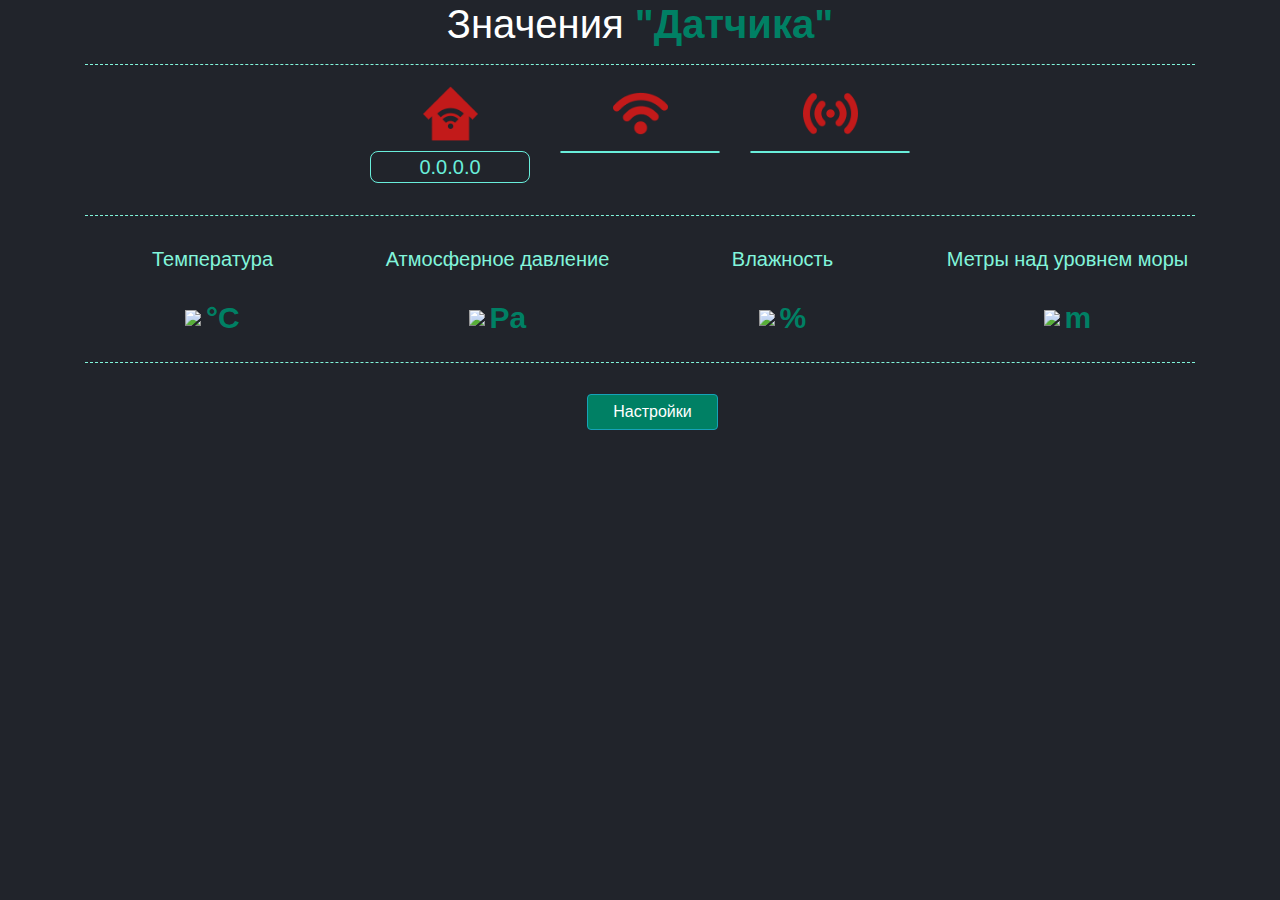
==== WebServer/data/index.html @ e47bf51a "Initial commit" ====
<!--
File Name: Firmware_TT
Plugin URI: http://shipilovfamily.com/ada-team
Description: Файл создан для того чтоб модефецировать прошивку под Датчик давления.
Author: Shipilov Anaioliy and Timkov Daniil
Author URI: http://shipilovfamily.com/
Version: 2.0.1
-->

<!DOCTYPE html>
<html lang="ru-RU">
  <head>
    
  <script type="text/javascript" src="js/jquery.min.js"></script>
	<script type="text/javascript" src="js/index.js"></script>
  <link rel="stylesheet" href="css/bootstrap.min.css">
	<link rel="stylesheet" href="css/main.css">

  </head>
  <body>
    <div class="container">
      <h1 class="name-tt">Значения <b class="b-tt">"Датчика"</b></h1>
      <hr class="hr-tt">
      <div class="row">
        <div class="col-md-3">
        </div>
        <div class="col-md-2">
          <div class="icon-home-page infom-home-page">
            <img src="images/homeoff.png" id="homepng" width="55">
          </div>
          <p class="infom-home-page" id="home"></p>
        </div>
        <div class="col-md-2">
          <div class="icon-home-page infom-home-page">
            <img src="images/wifioff.png" id="wifipng" width="55">
          </div>
          <p class="infom-home-page" id="wifi"></p>
        </div>
        <div class="col-md-2">
          <div class="icon-home-page infom-home-page">
            <img src="images/mqttoff.png" id="mqttpng" width="55">
          </div>
          <p class="infom-home-page" id="mqtt"></p>
        </div>
        <div class="col-md-3">
        </div>
      </div>
      <hr class="hr-tt">
        <div class="row">
          <div class="col-md-3">
            <h5 class="title-tt">Температура</h5>
            <div class="temp-align">
              <img src="images/temperature.png" width="45">
                <b class="temp_color" id="temperature"></b><b class="inot-tt">°С</b>
            </div>
          </div>
          <div class="col-md-3">
            <h5 class="title-tt">Атмосферное давление</h5>
            <div class="temp-align">
              <img src="images/skull.png" width="45">
                <b class="temp_color" id="pressure"></b><b class="inot-tt">Pa</b>
            </div>
          </div>
          <div class="col-md-3">
            <h5 class="title-tt">Влажность</h5>
            <div class="temp-align">
              <img src="images/humidity.png" width="45">
              <b class="temp_color" id="humidity"></b><b class="inot-tt"> %</b>
            </div>
          </div>
          <div class="col-md-3">
            <h5 class="title-tt">Метры над уровнем моры</h5>
            <div class="temp-align">
              <img src="images/water-rise.png" width="45">
              <b class="temp_color" id="altitude"></b><b class="inot-tt"> m</b>
            </div>
          </div>
        </div>
        <hr class="hr-tt">
        <div class="temp-align">
          <a href="settings.html"><button type="button" class="btn btn-info">Настройки</button></a>
        </div>
    </div>
    <div class="botom-tt">
    </div>
  </body>
</html>
---- WebServer/data/css/main.css ----
/*
File Name: Firmware_TT
Plugin URI: http://shipilovfamily.com/ada-team
Description: Файл создан для того чтоб модефецировать прошивку под Датчик давления.
Author: Shipilov Anaioliy
Author URI: http://shipilovfamily.com/
Version: 2.0.1 */
.notFound{
  background-image: url(../images/404.png); /* Путь к фоновому изображению */
  background-color: #21242B;
}

body{
  background-color: #21242B!important;
}
.clear {
	clear: both;
}
div{
  color: #fff;
}
.name-tt{
  text-align: center;
  color: #fff;

}
b.b-tt {
    color: #008064;
}
h5.title-tt {
    text-align: center;
    color: #82f5db;
    padding-top: 15px;
}
hr.hr-tt {
    border-top: 1px dashed #82f5db;
}
.temp-align {
    text-align: center;
}
i.fa {
    color: #008064;
    font-size: 30px;
}
b.inot-tt{
  color: #008064;
  font-size: 30px;
}
.temp_color {
    color: #FFFFFF;
    font-family: 'Montserrat' , sans-serif;
    font-size: 45px;
}
button.btn.btn-info {
    background-color: #008064;
    color: #FFFFFF;
    padding: 5px 25px;
    margin: 15px 0 0 25px
}
botom-tt{
  padding: 25px;
}
.icon-home-page.infom-home-page {
    font-size: 45px;
    text-align: center;
    color: #008064;
}
p.infom-home-page {
    font-size: 20px;
    text-align: center;
    border: 1px solid #69eedb;
    border-radius: 8px;
    color: #69eedb;
}
.popup-checkbox, .popup {
  display: none;
}

.popup {
  position: fixed;
  z-index: 10;
  top: 0;
  left: 0;
  width: 100%;
  height: 100%;
  opacity: 0;
}

.popup:before {
  display: block;
  content: ' ';
  position: absolute;
  z-index: 1;
  width: 100%;
  height: 100%;
  top: 0;
  left: 0;
  background-color: #000;
  opacity: .5;
}

.popup-content {
    width: 90%;
    height: 95%;
    position: absolute;
    z-index: 2;
    top: 0px;
    bottom: 0;
    left: 0;
    right: 0;
    margin: auto;
    background-color: #21242B;
    border: 1px solid #ddd;
    border-radius: 6px;
    padding: 20px;
    -moz-box-sizing: border-box;
    box-sizing: border-box;
    /* padding: 38px 0; */
    overflow: auto;
}

.popup-checkbox:checked + .popup {
  opacity: 1;
  display: block;
}

.popup-shower {
  cursor: pointer;

}

.popup-shower:hover {
  color: #000;

}

.popup-closer {
    font-size: 20px;
    line-height: 20px;
    cursor: pointer;
}

label.popup-shower {
    background-color: #008064;
    color: #FFFFFF;
    padding: 5px 25px;
    /* margin: 15px 0 0 25px; */
}
input.num-3 {
    width: 45px;
}
input.urls {
    width: 100%;
}
hr.hr-ss {
    border-top: 1px dashed #82f5db2e;
}
b.Version {
    color: #82f5db;
}
input.int {
    padding: 17px 0 0 5px;
}
button.btn.btn-warning {
    margin: 15px 0 0 0;
}
img {
    margin: 0px 0 10px 0;
}
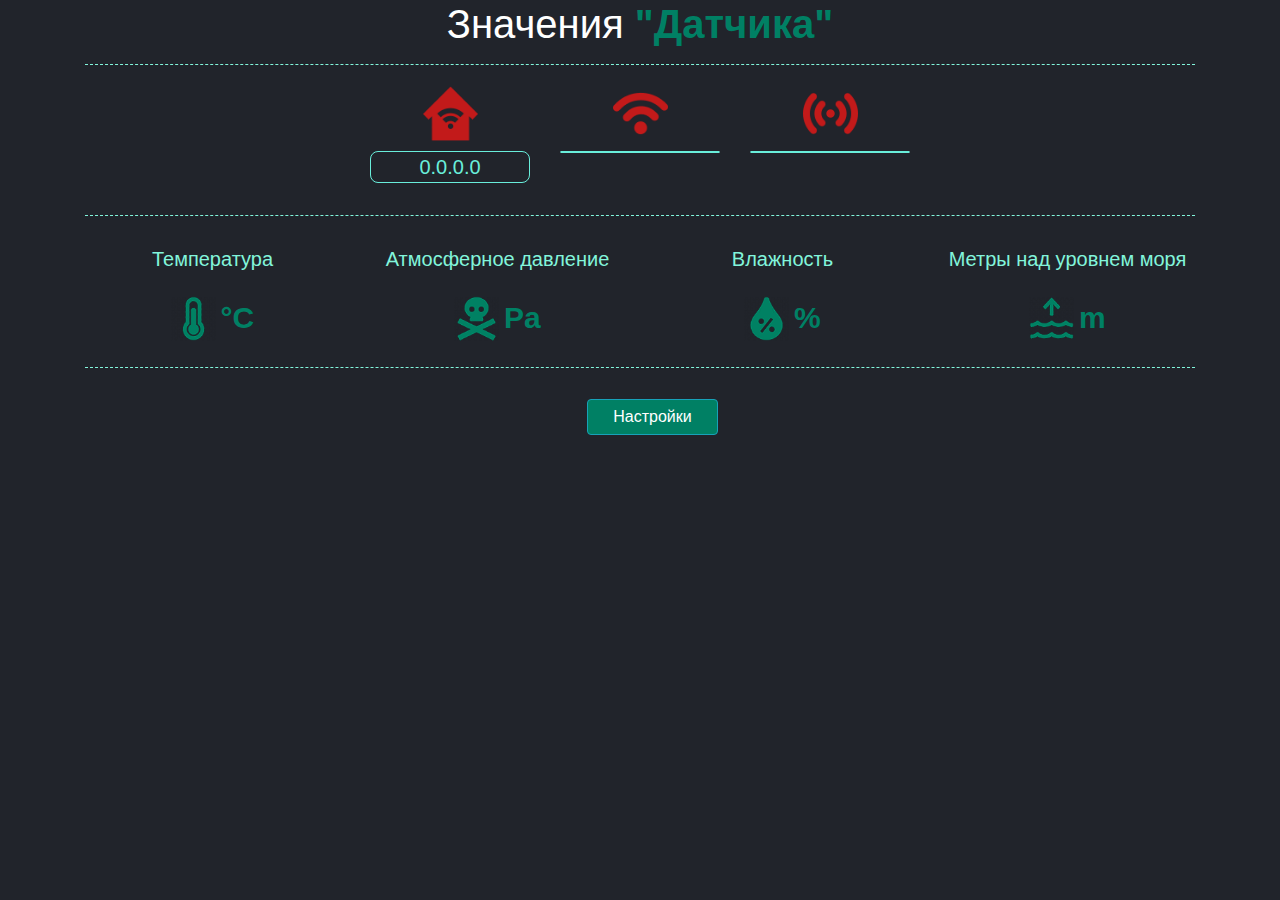
==== commit 0b153fba: "Добавление функций MQTT" ====
--- a/WebServer/data/index.html
+++ b/WebServer/data/index.html
@@ -10,7 +10,7 @@
 <!DOCTYPE html>
 <html lang="ru-RU">
   <head>
-    
+
   <script type="text/javascript" src="js/jquery.min.js"></script>
 	<script type="text/javascript" src="js/index.js"></script>
   <link rel="stylesheet" href="css/bootstrap.min.css">
@@ -69,7 +69,7 @@
             </div>
           </div>
           <div class="col-md-3">
-            <h5 class="title-tt">Метры над уровнем моры</h5>
+            <h5 class="title-tt">Метры над уровнем моря</h5>
             <div class="temp-align">
               <img src="images/water-rise.png" width="45">
               <b class="temp_color" id="altitude"></b><b class="inot-tt"> m</b>
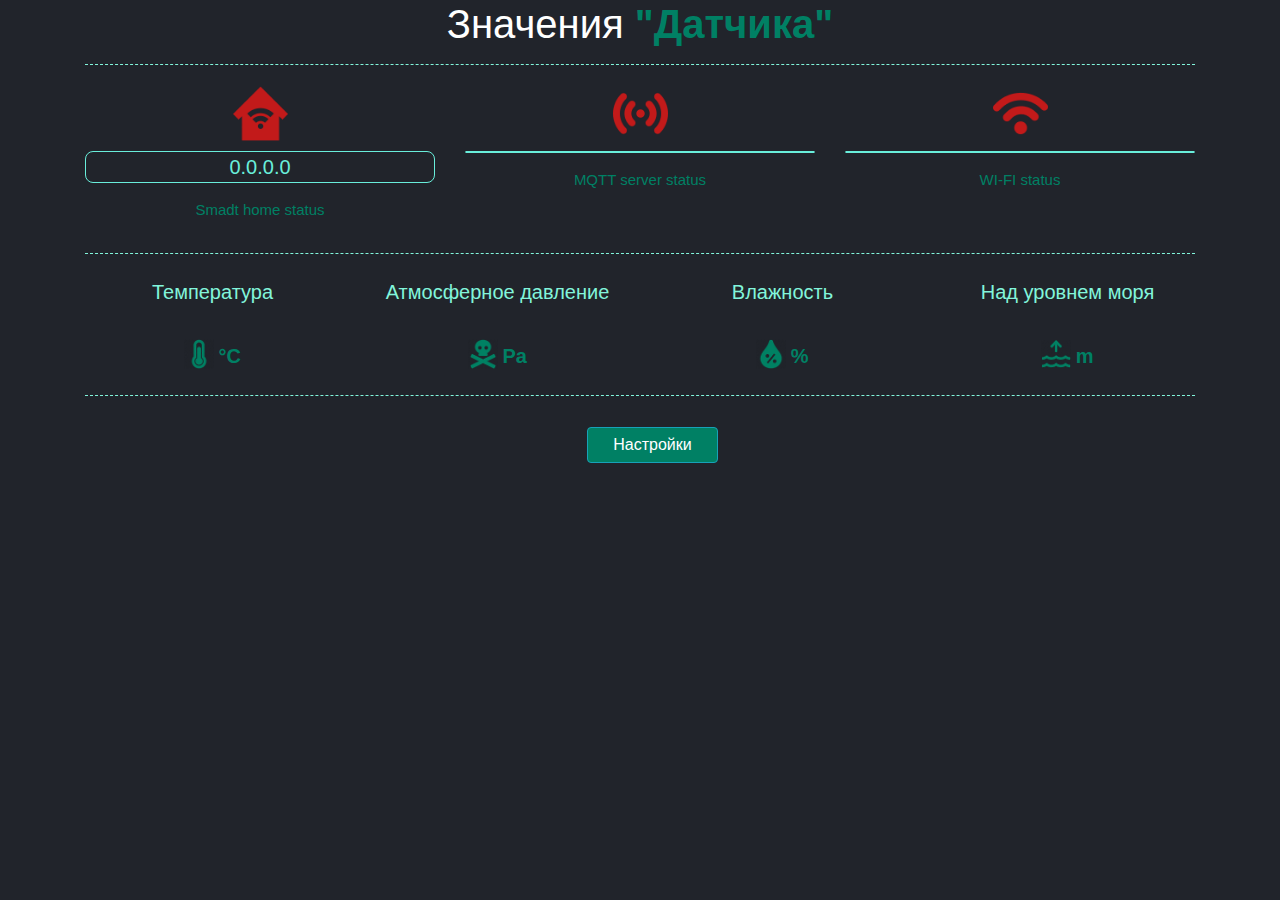
==== commit 1910b76a: "2.4" ====
--- a/WebServer/data/index.html
+++ b/WebServer/data/index.html
@@ -1,4 +1,4 @@
-<!--
+﻿<!--
 File Name: Firmware_TT
 Plugin URI: http://shipilovfamily.com/ada-team
 Description: Файл создан для того чтоб модефецировать прошивку под Датчик давления.
@@ -15,6 +15,8 @@
 	<script type="text/javascript" src="js/index.js"></script>
   <link rel="stylesheet" href="css/bootstrap.min.css">
 	<link rel="stylesheet" href="css/main.css">
+  <meta name="viewport" content="width=device-width, initial-scale=1">
+	
 
   </head>
   <body>
@@ -22,56 +24,56 @@
       <h1 class="name-tt">Значения <b class="b-tt">"Датчика"</b></h1>
       <hr class="hr-tt">
       <div class="row">
-        <div class="col-md-3">
-        </div>
-        <div class="col-md-2">
+        <div class="col-12 col-sm-6 col-md-4 col-lg-4 col-xl-4">
           <div class="icon-home-page infom-home-page">
             <img src="images/homeoff.png" id="homepng" width="55">
           </div>
           <p class="infom-home-page" id="home"></p>
+          <p class="data-conect">Smadt home status</p>
         </div>
-        <div class="col-md-2">
+        <div class="col-12 col-sm-6 col-md-4 col-lg-4 col-xl-4">
+          <div class="icon-home-page infom-home-page">
+            <img src="images/mqttoff.png" id="mqttpng" width="55">
+          </div>
+          <p class="infom-home-page" id="mqtt"></p>
+          <p class="data-conect">MQTT server status</p>
+        </div>
+        <div class="col-12 col-sm-12 col-md-4 col-lg-4 col-xl-3col-6 col-sm-6 col-md-4 col-lg-4 col-xl-4">
           <div class="icon-home-page infom-home-page">
             <img src="images/wifioff.png" id="wifipng" width="55">
           </div>
           <p class="infom-home-page" id="wifi"></p>
+        <p class="data-conect">WI-FI status</p>
         </div>
-        <div class="col-md-2">
-          <div class="icon-home-page infom-home-page">
-            <img src="images/mqttoff.png" id="mqttpng" width="55">
-          </div>
-          <p class="infom-home-page" id="mqtt"></p>
-        </div>
-        <div class="col-md-3">
-        </div>
+        
       </div>
       <hr class="hr-tt">
         <div class="row">
-          <div class="col-md-3">
-            <h5 class="title-tt">Температура</h5>
+          <div class="col-12 col-sm-6 col-md-6 col-lg-4 col-xl-3">
+            <h5 class="title-tt">Температура</h5><br>
             <div class="temp-align">
-              <img src="images/temperature.png" width="45">
+              <img src="images/temperature.png" width="30">
                 <b class="temp_color" id="temperature"></b><b class="inot-tt">°С</b>
             </div>
           </div>
-          <div class="col-md-3">
-            <h5 class="title-tt">Атмосферное давление</h5>
+          <div class="col-12 col-sm-6 col-md-6 col-lg-4 col-xl-3">
+            <h5 class="title-tt">Атмосферное давление</h5><br>
             <div class="temp-align">
-              <img src="images/skull.png" width="45">
+              <img src="images/skull.png" width="30">
                 <b class="temp_color" id="pressure"></b><b class="inot-tt">Pa</b>
             </div>
           </div>
-          <div class="col-md-3">
-            <h5 class="title-tt">Влажность</h5>
+          <div class="col-12 col-sm-6 col-md-6 col-lg-4 col-xl-3">
+            <h5 class="title-tt">Влажность</h5><br>
             <div class="temp-align">
-              <img src="images/humidity.png" width="45">
+              <img src="images/humidity.png" width="30">
               <b class="temp_color" id="humidity"></b><b class="inot-tt"> %</b>
             </div>
           </div>
-          <div class="col-md-3">
-            <h5 class="title-tt">Метры над уровнем моря</h5>
+          <div class="col-12 col-sm-6 col-md-6 col-lg-4 col-xl-3">
+            <h5 class="title-tt">Над уровнем моря</h5><br>
             <div class="temp-align">
-              <img src="images/water-rise.png" width="45">
+              <img src="images/water-rise.png" width="30">
               <b class="temp_color" id="altitude"></b><b class="inot-tt"> m</b>
             </div>
           </div>
--- a/WebServer/data/css/main.css
+++ b/WebServer/data/css/main.css
@@ -8,10 +8,16 @@
 .notFound{
   background-image: url(../images/404.png); /* Путь к фоновому изображению */
   background-color: #21242B;
+  background-size: 100% auto;
 }
+
 
 body{
   background-color: #21242B!important;
+}
+container{
+  max-width: 1024px;
+  margin:0px auto;
 }
 .clear {
 	clear: both;
@@ -30,26 +36,26 @@
 h5.title-tt {
     text-align: center;
     color: #82f5db;
-    padding-top: 15px;
+    padding-top: 10px;
 }
 hr.hr-tt {
     border-top: 1px dashed #82f5db;
 }
 .temp-align {
     text-align: center;
+    vertical-align: middle;
 }
 i.fa {
     color: #008064;
     font-size: 30px;
 }
-b.inot-tt{
-  color: #008064;
-  font-size: 30px;
+b.inot-tt {
+    color: #008064;
+    font-size: 20px;
 }
 .temp_color {
     color: #FFFFFF;
-    font-family: 'Montserrat' , sans-serif;
-    font-size: 45px;
+    font-size: 25px;
 }
 button.btn.btn-info {
     background-color: #008064;
@@ -167,3 +173,13 @@
 img {
     margin: 0px 0 10px 0;
 }
+p.data-conect {
+    text-align: center;
+    font-size: 15px;
+    color: #008064;
+    vertical-align: text-bottom;
+}
+.h1, h1 {
+    font-size: 2.5rem;
+    text-align: center;
+}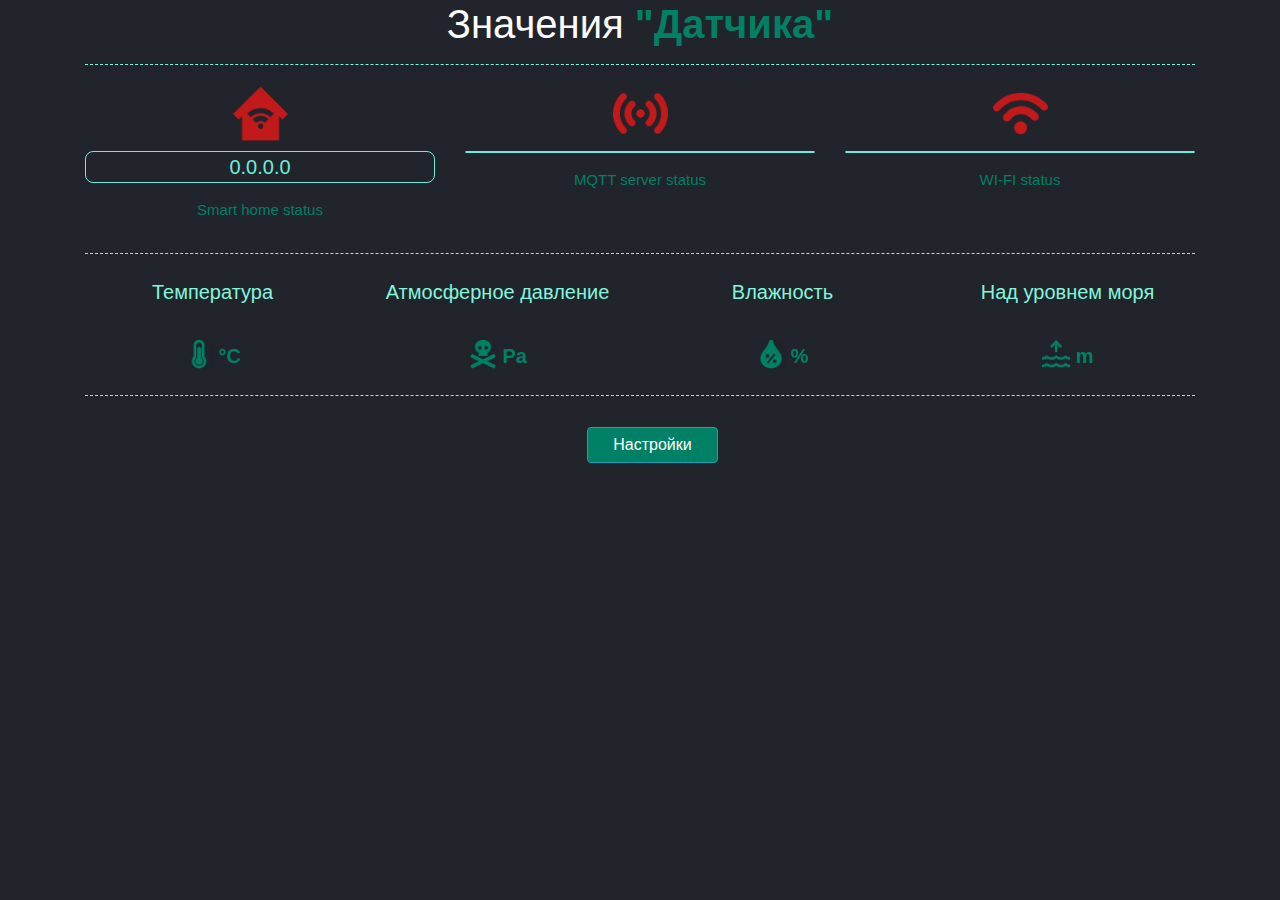
==== commit 1ccbb6ce: "2.5" ====
--- a/WebServer/data/index.html
+++ b/WebServer/data/index.html
@@ -16,7 +16,7 @@
   <link rel="stylesheet" href="css/bootstrap.min.css">
 	<link rel="stylesheet" href="css/main.css">
   <meta name="viewport" content="width=device-width, initial-scale=1">
-	
+
 
   </head>
   <body>
@@ -29,7 +29,7 @@
             <img src="images/homeoff.png" id="homepng" width="55">
           </div>
           <p class="infom-home-page" id="home"></p>
-          <p class="data-conect">Smadt home status</p>
+          <p class="data-conect">Smart home status</p>
         </div>
         <div class="col-12 col-sm-6 col-md-4 col-lg-4 col-xl-4">
           <div class="icon-home-page infom-home-page">
@@ -45,7 +45,7 @@
           <p class="infom-home-page" id="wifi"></p>
         <p class="data-conect">WI-FI status</p>
         </div>
-        
+
       </div>
       <hr class="hr-tt">
         <div class="row">
--- a/WebServer/data/css/main.css
+++ b/WebServer/data/css/main.css
@@ -152,6 +152,12 @@
     padding: 5px 25px;
     /* margin: 15px 0 0 25px; */
 }
+a.popup-shower {
+    background-color: #008064;
+    color: #FFFFFF;
+    padding: 5px 25px;
+    /* margin: 15px 0 0 25px; */
+}
 input.num-3 {
     width: 45px;
 }
